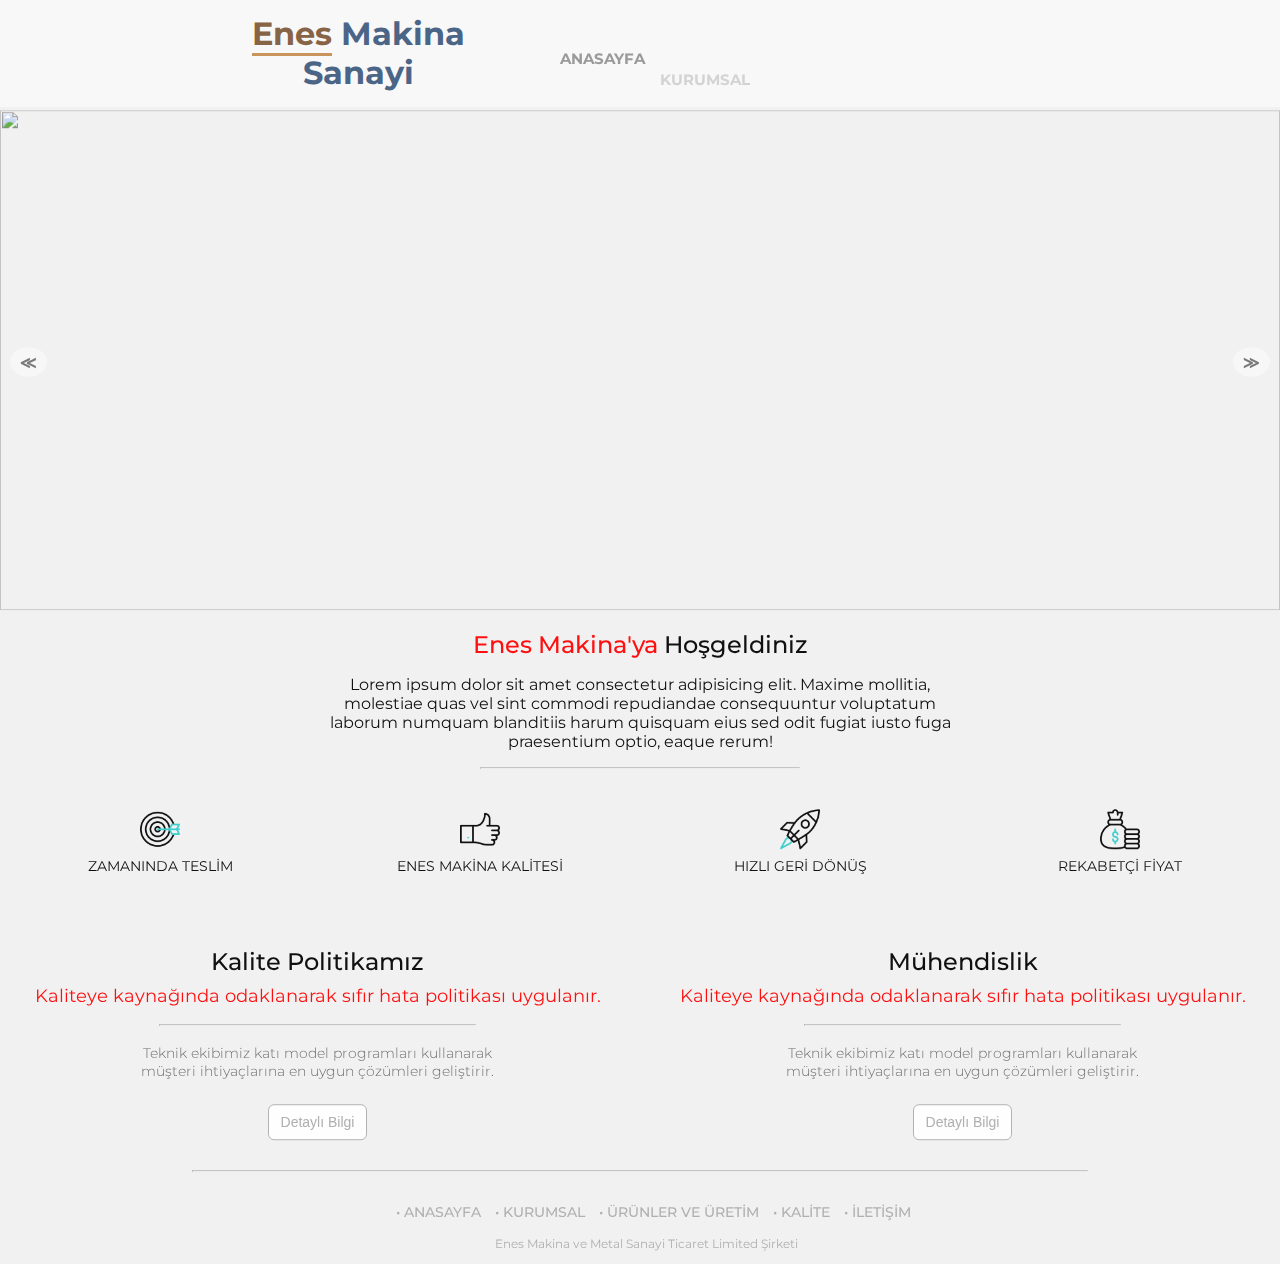
==== index.html @ 037f9378 "commit message" ====
<!DOCTYPE html>
<html lang="en">

<head>
    <link href="https://fonts.googleapis.com/css?family=Lora|Ubuntu:300,400,700&display=swap" rel="stylesheet">
    <link href="https://fonts.googleapis.com/css2?family=Inter:wght@400;500;700&display=swap" rel="stylesheet">
    <link href="https://fonts.googleapis.com/css2?family=Lato:wght@300;400;700&display=swap" rel="stylesheet">
    <link
        href="https://fonts.googleapis.com/css2?family=Montserrat:ital,wght@0,300;0,400;0,500;0,600;1,200&display=swap"
        rel="stylesheet">
    <meta charset="UTF-8">
    <meta http-equiv="X-UA-Compatible" content="IE=edge">
    <meta name="viewport" content="width=device-width, initial-scale=1.0">
    <link rel="stylesheet" href="./main.css">
    <title>Enes Makina</title>
</head>

<body>
    <header>
        <nav>
            <div class="container">
                <h1 class="nav-title"><span class="nav-title-span">Enes</span> Makina Sanayi</h1>
                <ul>
                    <a href="./index.html">
                        <li>ANASAYFA</li>
                    </a>
                    <a href="./about.html">
                        <li>KURUMSAL</li>
                    </a>
                    <a href="./products.html">
                        <li>ÜRÜNLER VE ÜRETİM</li>
                    </a>
                    <a href="./quality.html">
                        <li>KALİTE</li>
                    </a>
                    <a href="./contact.html">
                        <li>İLETİŞİM</li>
                    </a>
                </ul>
            </div>
        </nav>
    </header>
    <div class="animation">
        <div class="carousel">

        <div class="carousel-item carousel-item-visible">
            <img src="./enesmakina images/new-Untitled-1.png" alt="" />
        </div>

        <div class="carousel-item">
            <img src="./enesmakina images/new-Untitled-2.png" alt="" />
        </div>

        <div class="carousel-item">
            <img src="./enesmakina images/new-Untitled-3.png" alt="" />
        </div>

        <div class="carousel-item">
            <img src="./enesmakina images/new-Untitled-5.png" alt="" />
        </div>

        <div class="carousel-item">
            <img src="enesmakina images/new-Untitled-6.png" alt="" />
        </div>

        <div class="carousel-item">
            <img src="enesmakina images/new-Untitled-7.png" alt="" />
        </div>

        <div class="carousel-item">
            <img src="enesmakina images/new-Untitled.png" alt="" />
        </div>


        <div class="carousel-actions">
            <button class="carousel-item-prev" aria-label="Önceki sayfa"> &#8810; </button>
            <button class="carousel-item-next" aria-label="Sonraki sayfa"> &#8811; </button>
        </div>
        
        </div>
    

    <main class="main-menu">
        <h1><span class="main-title-span">Enes Makina'ya</span> Hoşgeldiniz</h1>
        <p>Lorem ipsum dolor sit amet consectetur adipisicing elit. Maxime mollitia,
            molestiae quas vel sint commodi repudiandae consequuntur voluptatum laborum
            numquam blanditiis harum quisquam eius sed odit fugiat iusto fuga praesentium
            optio, eaque rerum!</p>
        <hr>
        <div class="icons">
            <img src="./icons/target.png" alt="" />
            <img src="./icons/like.png" alt="" />
            <img src="./icons/rocket.png" alt="" />
            <img src="./icons/money-bag.png" alt="" />
        </div>
        <div class="icon-para">
            <p>ZAMANINDA TESLİM</p>
            <p>ENES MAKİNA KALİTESİ</p>
            <p>HIZLI GERİ DÖNÜŞ</p>
            <p>REKABETÇİ FİYAT</p>
        </div>
    </main>
    <div class="content">
        <div class="first-content">
            <h1>Kalite Politikamız</h1>
            <h2>Kaliteye kaynağında odaklanarak sıfır hata politikası uygulanır.</h2>
            <hr>
            <p>Teknik ekibimiz katı model programları kullanarak müşteri ihtiyaçlarına en uygun çözümleri geliştirir.
            </p>
            <button class="button"><a class="detail-tag" href="./about.html">Detaylı Bilgi</a></button>
        </div>
        <div class="second-content">
            <h1>Mühendislik</h1>
            <h2>Kaliteye kaynağında odaklanarak sıfır hata politikası uygulanır.</h2>
            <hr>
            <p>Teknik ekibimiz katı model programları kullanarak müşteri ihtiyaçlarına en uygun çözümleri geliştirir.
            </p>
            <button class="button"><a class="detail-tag" href="./about.html">Detaylı Bilgi</a></button>
        </div>
    </div>
    <footer>
        <hr>
        <ul>
            <a href="./index.html">
                <li>• ANASAYFA</li>
            </a>
            <a href="./about.html">
                <li>• KURUMSAL</li>
            </a>
            <a href="./products.html">
                <li>• ÜRÜNLER VE ÜRETİM</li>
            </a>
            <a href="./quality.html">
                <li>• KALİTE</li>
            </a>
            <a href="./contact.html">
                <li>• İLETİŞİM</li>
            </a>
        </ul>
        <p>Enes Makina ve Metal Sanayi Ticaret Limited Şirketi</p>
    </footer>
    <script src="https://cdnjs.cloudflare.com/ajax/libs/gsap/3.2.4/gsap.min.js"></script>
    <script src="./index.js"></script>
    </div>
</body>

</html>
---- main.css ----
*{
    box-sizing: border-box;
}

body{
    margin: 0;
    background-color: #f1f1f1;
    font-family: 'Montserrat', sans-serif;
    overflow-x: hidden;
    
}

/* index.html starts from here */

img{
    max-width: 100%;
}

nav{
    text-align: center;
    padding: 0.5em;
    background: #f8f8f8;
}

.nav-title{
    margin: 0;
    color: #4B6587;
}

.container{
    max-width: 900px;
    width: 90%;
    margin: 0 auto;
    align-items: center;
    padding: 0.4em;
    display: flex;
    justify-content: center;
    
}
ul{
    display: flex;
    font-size: 15px;
}

ul li{
    list-style: none;
    font-weight: 700;
    padding-right: 1em;
}

ul a {
    text-decoration: none;
    color: #707070;
}

ul a:hover{
    color: red;
}

.nav-title-span{
    color: #876445;
    border-bottom: 3px solid #CA955C;
}

.carousel {
    position: relative;
    max-width: 100%;
    margin: 0 auto;
}

.carousel .carousel-item {
    display: none;
}

.carousel .carousel-item-visible {
    display: block;
    animation: fadeVisibility 1s;
}

.carousel .carousel-item img {
    width: 100%;
    height: 500px;
    object-fit: fill;
}

.carousel .carousel-actions {
    display: flex;
    width: 100%;
    justify-content: space-between;
    position: absolute;
    top: 50%;
    transform: translateY(-50%);
}

.carousel-actions button {
    border-radius: 50%;
    font-size: 16px;
    padding: 0.3em 0.6em;
    border: none;
    margin: 0.65em;
    background-color: #f8f8f8;
    color: #707070;
    cursor: pointer;
    font-weight: 800;
}

.carousel-actions button:hover {
    background-color: #1792D2;
    color: #f8f8f8;
}

.carousel-item-hidden {
    display: none;
}


@keyframes fadeVisibility {
    0% {
        opacity: 0;
    }

    100% {
        opacity: 1;
    }
}

.main-menu{
    display: flex;
    flex-direction: column;
    justify-content: center;
    text-align: center;
    align-content: center;
    
}

.main-menu h1{
    font-weight: 500;
    font-size: 24px;
}

.main-menu p{
    display: inline-block;
    width: 50%;
    margin: 0 auto;
    font-weight: 400;
    color:  #000;
}

.main-menu hr{
    height: 1px;
    color:  #000;
    width: 25%;
    margin-top: 1em;
    opacity: 0.7;
}

.main-title-span{
    color: red;
}

.icons img{
    max-width: 40px;
    height: 10%;
}

.icons{
    display: flex;
    justify-content: space-around;
    margin-top: 2em;
}

.icon-para{
    display: flex;
    margin-top: 0.5em;
}

.icon-para p{
    font-size: 14px;
    font-weight: 400;
}

.content{
    display: grid;
    grid-template-columns: repeat(2, 1fr);
    grid-template-rows: 1fr;
    grid-column-gap: 10px;
    place-items: center;
    margin-top: 3em;
    text-align: center;
}

.first-content, .second-content{
    display: flex;
    flex-direction: column;
    align-items: center;
    justify-content: center;
    align-content: center;
}

.first-content h1,.second-content h1{
    margin: 0;
    margin-top: 1em;
    font-size: 24px;
    font-weight: 500;
}
.first-content h2,.second-content h2{
    margin: 0.5em auto;
    font-size: 18px;
    color: red;
    font-weight: 400;
}

.first-content p, .second-content p{
    font-size: 14px;
    color: #676767;
    width: 60%;
    margin: 0.7em 0;
    font-weight: 300;
}


.button{
    border: solid 1px #d3d3d3;
    padding: 9px 12px;
    color: #acacac;
    font-size: 14px;
    background-color: #fff;
    border-radius: 6px;
    margin: 1em 0;
    cursor: pointer;
    border: solid 1px #aeaeae;
}

.button:hover{
    background-color: #1b9bd6;
    color: white;
}

.detail-tag{
    text-decoration: none;
    color: #acacac;
}

.content hr{
    height: 1px;
    color:  #000;
    width: 50%;
    margin-top: 0.5em;
    opacity: 0.7;
}

footer{
    display: flex;
    flex-direction: column;
    align-items: center; 
    text-align: center;
    justify-content: center;
}

footer hr{
    height: 1px;
    color:  #000;
    width: 70%;
    margin: 1em auto;
    opacity: 0.7;
}

footer ul a li{
    font-size: 14px;
    color: #acacac;
    font-weight: 500;
}


footer ul a li:hover{
    color:red;
}

footer p{
    font-size: 12px;
    color: #acacac;
    margin: 0;
    margin-bottom: 1em;
    padding-left: 1em;
}

/* contact.html starts from here */

.contact-image{
    height: 190px;
    width: 100%;
    object-fit:cover;
}

.contact-main{
    display: flex;
    justify-content: space-around;
    align-items: center;
    align-content: center;
    text-align: center;
    margin-top: 2em;
}

.contact-span{
    color: #ee3523;
}

.input{
    margin-bottom: auto;
    margin-top: 1.3em;
}

.input input{
    padding: 1em 2em;
    height: 57px;
    width: 450px;
    font-family: 'Montserrat', sans-serif;
    font-style: italic;
    font-weight: 500;
    border-radius: 6px;
    border: solid 1px #aeaeae;
}

.input button{
    padding: 12px 24px;
    margin: 0;
    border: solid 1px #aeaeae;
}
.mapouter{
    display: flex;
    flex-direction: column;
    align-content: center;
    align-items: center;
    text-align: center;
}

.mapouter h1{
    font-size: 24px;
    font-weight: 600;
}
.mapouter p{
    color: #b0b0b0;
    text-align: center;
    font-size: 14px;
    margin: 0;
    margin-bottom: 1em;
    width: 90%;
}
.mapouter-para-span{
    color:#333;
    font-weight: 700;
    opacity: 0.5;
}

/* quality.html starts from here */

.quality-main{
    text-align: center;
}

.quality-main img{
    height: 190px;
    width: 100%;
    object-fit:cover;
}

.quality-first-div{
    display: flex;
    flex-direction: column;
    text-align: center;
    align-items: center;
}
.quality-first-div h1{
    font-size: 18px;
    color: #333;
    font-weight: 600;
}
.quality-h2{
    font-size: 16px;
    color: #333;
    font-weight: 600;
}
.quality-h2 span{
    color:#ee3523;
}

.quality-p{
    font-size:14px;
    font-weight: 400;
    color: #000;
    width: 50%;
    margin: 0;
    margin-bottom: 0.5em;
    line-height: 22px;
}

.quality-first-div hr{
    height: 1px;
    color:  #000;
    width: 50%;
    margin: 1em auto;
    opacity: 0.7;
}

.quality-second-div{
    display: flex;
    flex-direction: column;
    align-items: center;
}
.quality-image-grid{
    display: grid;
    grid-template-columns: repeat(2, 1fr);
    grid-template-rows: repeat(1, 1fr);
    grid-column-gap: 10px;
    place-items: center;
    margin-top: 1em;
    
}
.quality-second-div img{
    width: 1110px;
    height: 250px;
    border-radius: 6px;
    margin: 1em 0
}

.quality-image-grid img{
    width: 550px;
    height: 350px;
    margin: 0;
}

.quality-image-grid p{
    font-size: 12px;
    color: #000;
    font-weight: 400;
}

/* about.html starts from here */

.about-main-img{
    height: 190px;
    width: 100%;
    object-fit:cover;
}

.about-main {
    display: flex;
    justify-content: center;
    margin-top: 2em;
    padding: 2em;
    align-content: center;
}

.second-about-div{
    width: 70%;
    text-align: center;
    margin-left: 5em;
}


.about-main-links{
    display: flex;
    flex-direction: column;
}

.about-main-links a {
    margin-top: 1.2em;
    text-decoration: none;
    color: #231f20;
    font-weight: 500;
    font-size: 14px;
    border-bottom: 1px solid grey;
}

.about-main-links a:hover {
    color: #ee3523;
}

.first-about-div h1{
    font-size: 24px;
    font-weight: 600;
    margin: 0;
    margin-top: 0.5em;
    color: #000;
}

.second-about-div h2{
    font-size: 18px;
    font-weight: 600;
    color: #000;
}

.second-about-div h3{
    font-size: 15px;
}

.second-about-div p{
    font-size: 14px;
    line-height: 24px;
}

.about-icons{
    display: flex;
    margin-top: 2em;
}

.about-icons img{
    max-width: 50px;
    height: 50px;
    margin: 0 auto; 
}

.about-icon-para{
    display: flex;
    font-weight: 300;
}

.about-icon-para p{
    margin: 0.8em auto;
    font-size: 13px;
    width: 100%;
}

.second-about-main{
    height: 55vh;
}

/* products.html starts from here*/

.gallery{
display: grid;
grid-template-columns: repeat(4, 1fr);
grid-template-rows: repeat(4, 1fr);
grid-row-gap: 50px;

}

.gallery-title{
    text-align: center;
    margin: 2em 0;
    font-weight: 500;
}

.gallery img{
    width: 270px;
    height: 370px;
    margin: 0 auto;
    border: 5px solid #333;
    border-radius: 7px;
    transition: all .3s ease;
    cursor: pointer;
}

.gallery img:hover{
    transform: scale(1.1);
}

.videos{
display: grid;
grid-template-columns: repeat(3, 1fr);
grid-template-rows: 1fr;
place-items: center;
}

.video-title{
    text-align: center;
    margin: 2em auto;
    font-weight: 500;
    width: 10%;
    
}

.main-img{
    height: 190px;
    width: 100%;
    object-fit:cover;
}




@media (max-width: 775px) {
    .container{
        flex-direction: column;
        width: 100%;
    }

    .nav-title{
        font-size: 20px;
        margin-left: 1.3em;
    }

    ul li{
        font-size: 11px;
    }

    .carousel .carousel-item img {
        height: 190px;
    }

    footer hr{
        width: 100%;
        margin: 0.5em auto;
    }

    footer ul a li{
        font-size: 11px;
    }

    footer p{
        font-size: 10px;
    }

    .main-menu h1{
        font-size: 20px;
    }

    .main-menu p{
        width: 80%;
        font-size: 14px;
    }

    .main-menu hr{
        width: 50%;
    }

    .icons img{
        max-width: 50px;
        padding: 0.4em;
    }

    .icon-para p{
        font-size: 12px;
        padding: 0.4em;
    }

    .first-content h1,.second-content h1{
       font-size: 20px;
    }
    .first-content h2,.second-content h2{
        font-size: 14px;
        padding: 0.5em;
    }
    .first-content hr, .second-content hr{
        width: 70%;
    }
    .first-content p, .second-content p{
        font-size: 12px;
        width: 70%;
    }

    .button{
        font-size: 12px;
        padding: 6px 10px;
    }

    .quality-main img{
        height: 140px;
    }

    .quality-first-div h1{
        font-size: 15px;
    }

    .quality-h2{
        font-size:13px;
    }

    .quality-p{
        font-size: 12px;
        width: 70%;
        line-height: 18px;
    }

    .quality-first-div hr{
        width: 70%;
    }

    .quality-image-grid{
        padding: 0.5em;
    }

    .about-main-img{
        height: 140px;
    }

    .about-main{
        flex-direction: column;
    }

    .first-about-div h1{
        font-size: 20px;
    }

    .about-main-links a{
        font-size: 13px;
    }

    .second-about-div{
        margin-left: 0;
        width: 100%;
        margin-top: 1em;
    }

    .second-about-div h2{
        font-size: 16px;
    }

    .second-about-div p{
        line-height: 19px;
        font-size: 13px;
    }

    .second-about-div h3{
        font-size: 14px;
    }

    .about-icons img{
        max-width: 30px;
        height: 30px;
    }

    .about-icon-para p{
        font-size: 10px;
        width: 50%
    }

    .contact-image{
        height: 140px;
    }
    .contact-main{
        flex-direction: column;
    }

    .input{
        margin-top: 0;
        margin-bottom: 2em;
    }

    .input input{
        padding: 0.5em 1em;
        height: 45px;
        width: 300px;
        font-size: 12px;
    }
    .input button{
        padding:10px 20px;
        font-size: 11px;
    }

    .mapouter h1{
        font-size:20px;
    }

    .mapouter p{
        font-size: 12px;
        width: 60%;
    }
    #gmap_canvas{
       padding: 3em;
       height: 300px;
       margin-top: 1em;
    }
}
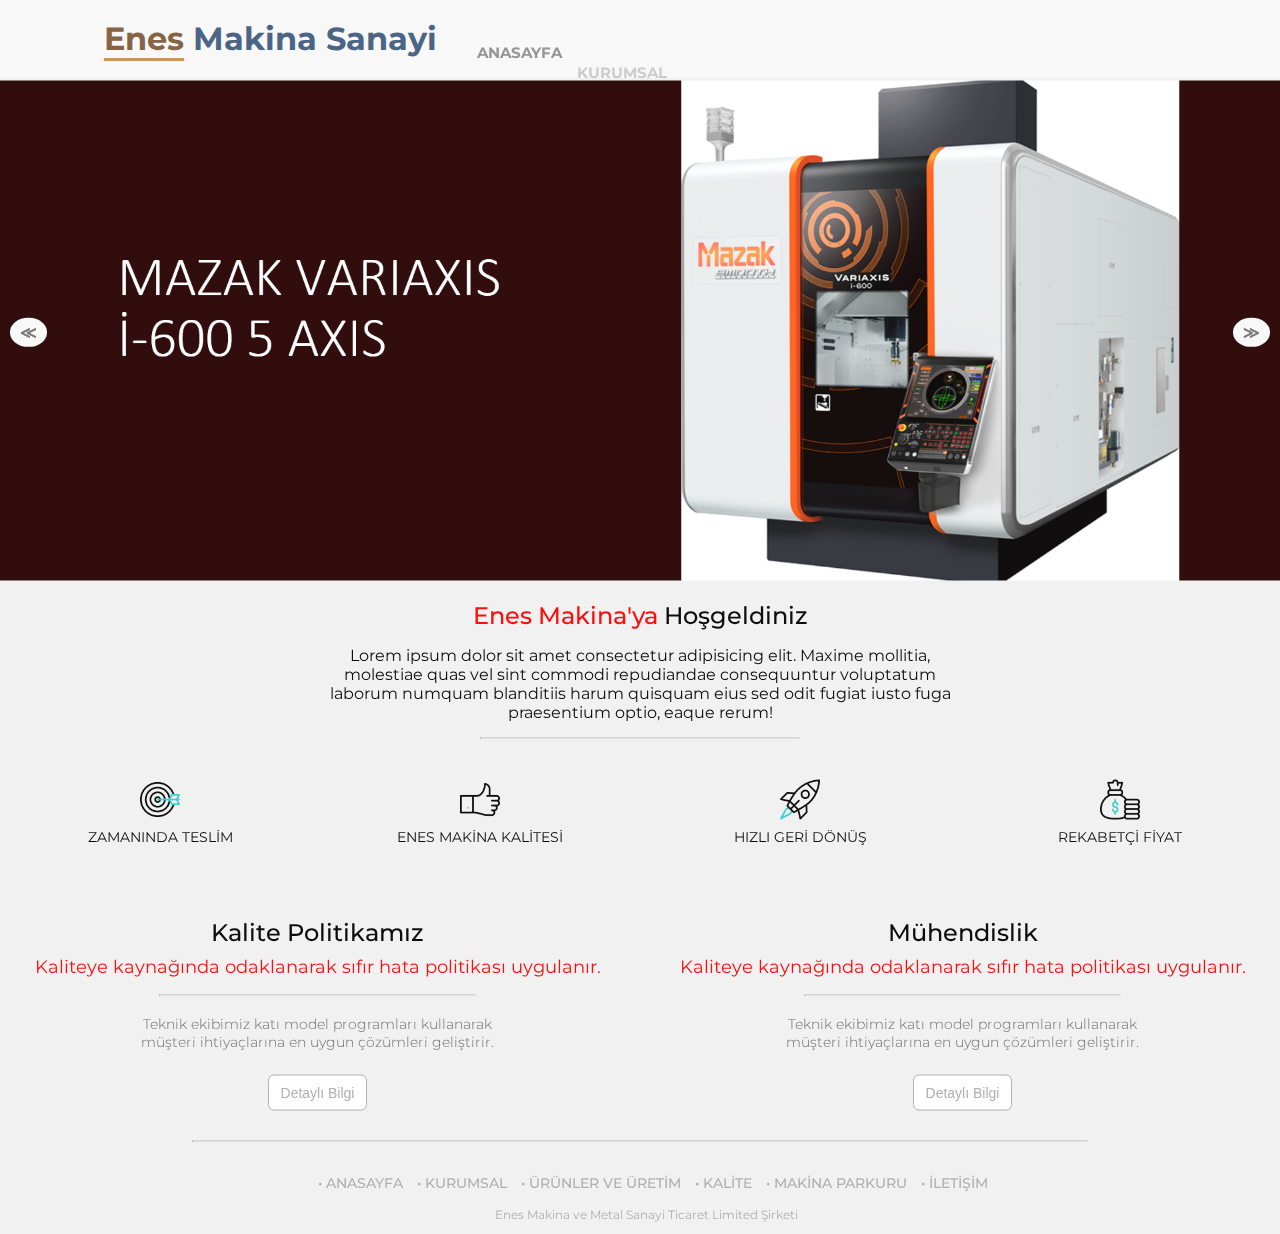
==== commit 3ebab55e: "commit message" ====
--- a/index.html
+++ b/index.html
@@ -32,6 +32,9 @@
                     </a>
                     <a href="./quality.html">
                         <li>KALİTE</li>
+                    </a>
+                    <a href="./parkur.html">
+                        <li>MAKİNA PARKURU</li>
                     </a>
                     <a href="./contact.html">
                         <li>İLETİŞİM</li>
@@ -133,6 +136,9 @@
             <a href="./quality.html">
                 <li>• KALİTE</li>
             </a>
+            <a href="./parkur.html">
+                <li>• MAKİNA PARKURU</li>
+            </a>
             <a href="./contact.html">
                 <li>• İLETİŞİM</li>
             </a>
--- a/main.css
+++ b/main.css
@@ -28,8 +28,7 @@
 }
 
 .container{
-    max-width: 900px;
-    width: 90%;
+    width: 100%;
     margin: 0 auto;
     align-items: center;
     padding: 0.4em;
@@ -80,7 +79,7 @@
 .carousel .carousel-item img {
     width: 100%;
     height: 500px;
-    object-fit: fill;
+    object-fit: cover;
 }
 
 .carousel .carousel-actions {
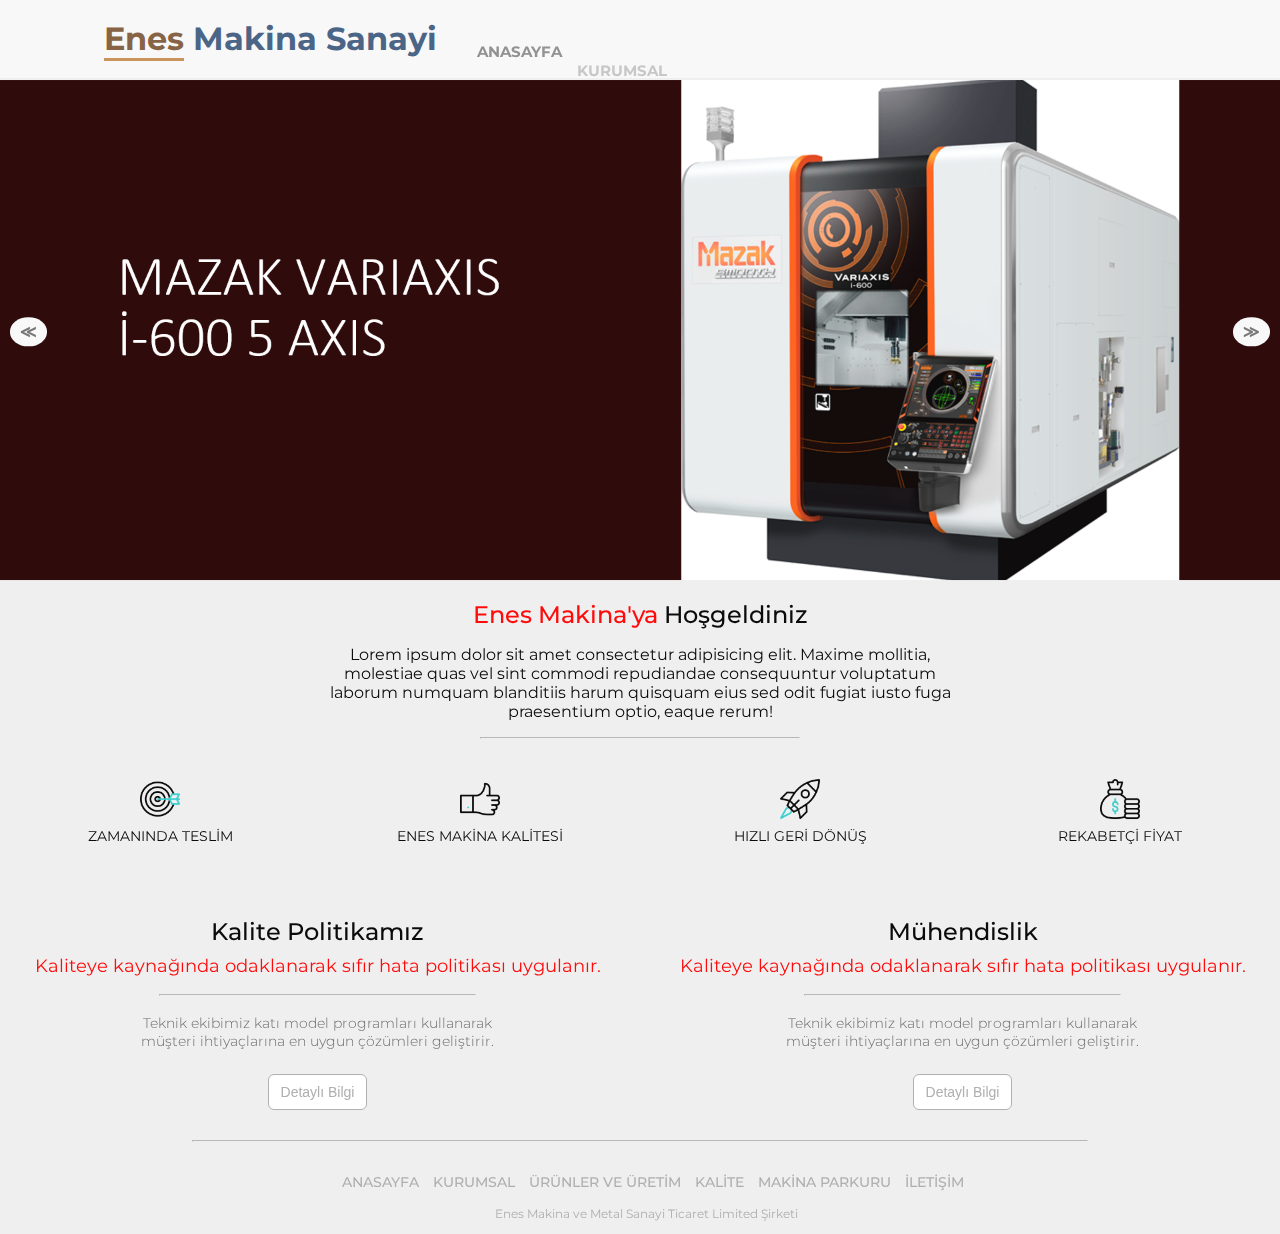
==== commit c24bdd05: "commit message" ====
--- a/index.html
+++ b/index.html
@@ -125,22 +125,22 @@
         <hr>
         <ul>
             <a href="./index.html">
-                <li>• ANASAYFA</li>
+                <li>ANASAYFA</li>
             </a>
             <a href="./about.html">
-                <li>• KURUMSAL</li>
+                <li>KURUMSAL</li>
             </a>
             <a href="./products.html">
-                <li>• ÜRÜNLER VE ÜRETİM</li>
+                <li>ÜRÜNLER VE ÜRETİM</li>
             </a>
             <a href="./quality.html">
-                <li>• KALİTE</li>
+                <li>KALİTE</li>
             </a>
             <a href="./parkur.html">
-                <li>• MAKİNA PARKURU</li>
+                <li>MAKİNA PARKURU</li>
             </a>
             <a href="./contact.html">
-                <li>• İLETİŞİM</li>
+                <li>İLETİŞİM</li>
             </a>
         </ul>
         <p>Enes Makina ve Metal Sanayi Ticaret Limited Şirketi</p>
--- a/main.css
+++ b/main.css
@@ -7,7 +7,7 @@
     background-color: #f1f1f1;
     font-family: 'Montserrat', sans-serif;
     overflow-x: hidden;
-    
+    background-color: #EFEFEF;
 }
 
 /* index.html starts from here */
@@ -576,6 +576,19 @@
 }
 
 
+/* parkur.html starts from here */
+
+.parkur-main-first-div{
+display: grid;
+grid-template-columns: repeat(2, 1fr);
+grid-template-rows: repeat(4, 1fr);
+}
+
+.parkur-main-first-div img{
+    padding: 0.5em;
+    border-radius: 12px;
+}
+
 
 
 @media (max-width: 775px) {
@@ -760,9 +773,45 @@
        height: 300px;
        margin-top: 1em;
     }
-}
-
-
-
-
-
+
+    footer ul{
+       display: grid;
+       grid-template-columns: repeat(3, 1fr);
+       grid-template-rows: repeat(2, 1fr);
+       grid-row-gap: 10px;
+    }
+
+    ul li {
+        padding: 0;
+    }
+
+    footer ul a li{
+       margin: 0;
+       margin-right: 3em; 
+    }
+
+    .container{
+        padding: 0;
+        padding-top:0.5em;
+    }
+
+    .container ul{
+    display: grid;
+    grid-template-columns: repeat(3, 1fr);
+    grid-template-rows: repeat(2, 1fr);
+    grid-row-gap: 10px;
+    }
+
+    .container ul a li{
+        margin: 0;
+        margin-right: 3em;
+    }
+
+
+    
+}
+
+
+
+
+
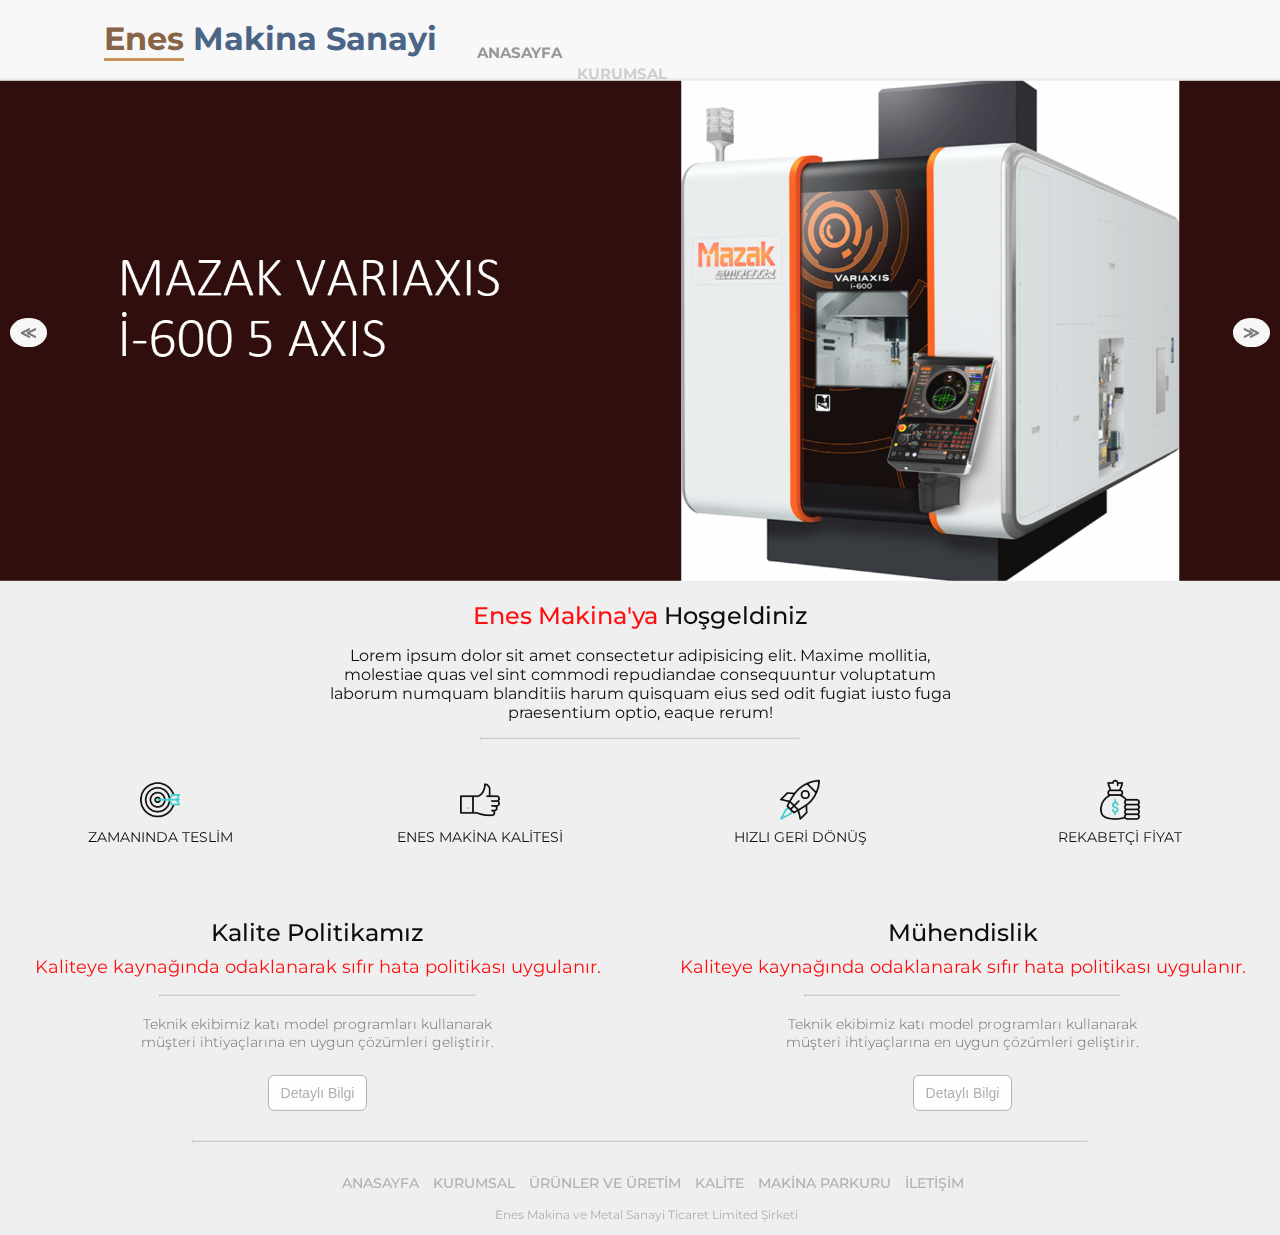
==== commit 6b2c3363: "commit message" ====
--- a/index.html
+++ b/index.html
@@ -8,6 +8,19 @@
     <link
         href="https://fonts.googleapis.com/css2?family=Montserrat:ital,wght@0,300;0,400;0,500;0,600;1,200&display=swap"
         rel="stylesheet">
+        
+    <script type="text/javascript">
+    var Tawk_API=Tawk_API||{}, Tawk_LoadStart=new Date();
+    (function(){
+    var s1=document.createElement("script"),s0=document.getElementsByTagName("script")[0];
+    s1.async=true;
+    s1.src='https://embed.tawk.to/635667c0b0d6371309cb33c3/1gg4oaicj';
+    s1.charset='UTF-8';
+    s1.setAttribute('crossorigin','*');
+    s0.parentNode.insertBefore(s1,s0);
+    })();
+    </script>
+    
     <meta charset="UTF-8">
     <meta http-equiv="X-UA-Compatible" content="IE=edge">
     <meta name="viewport" content="width=device-width, initial-scale=1.0">
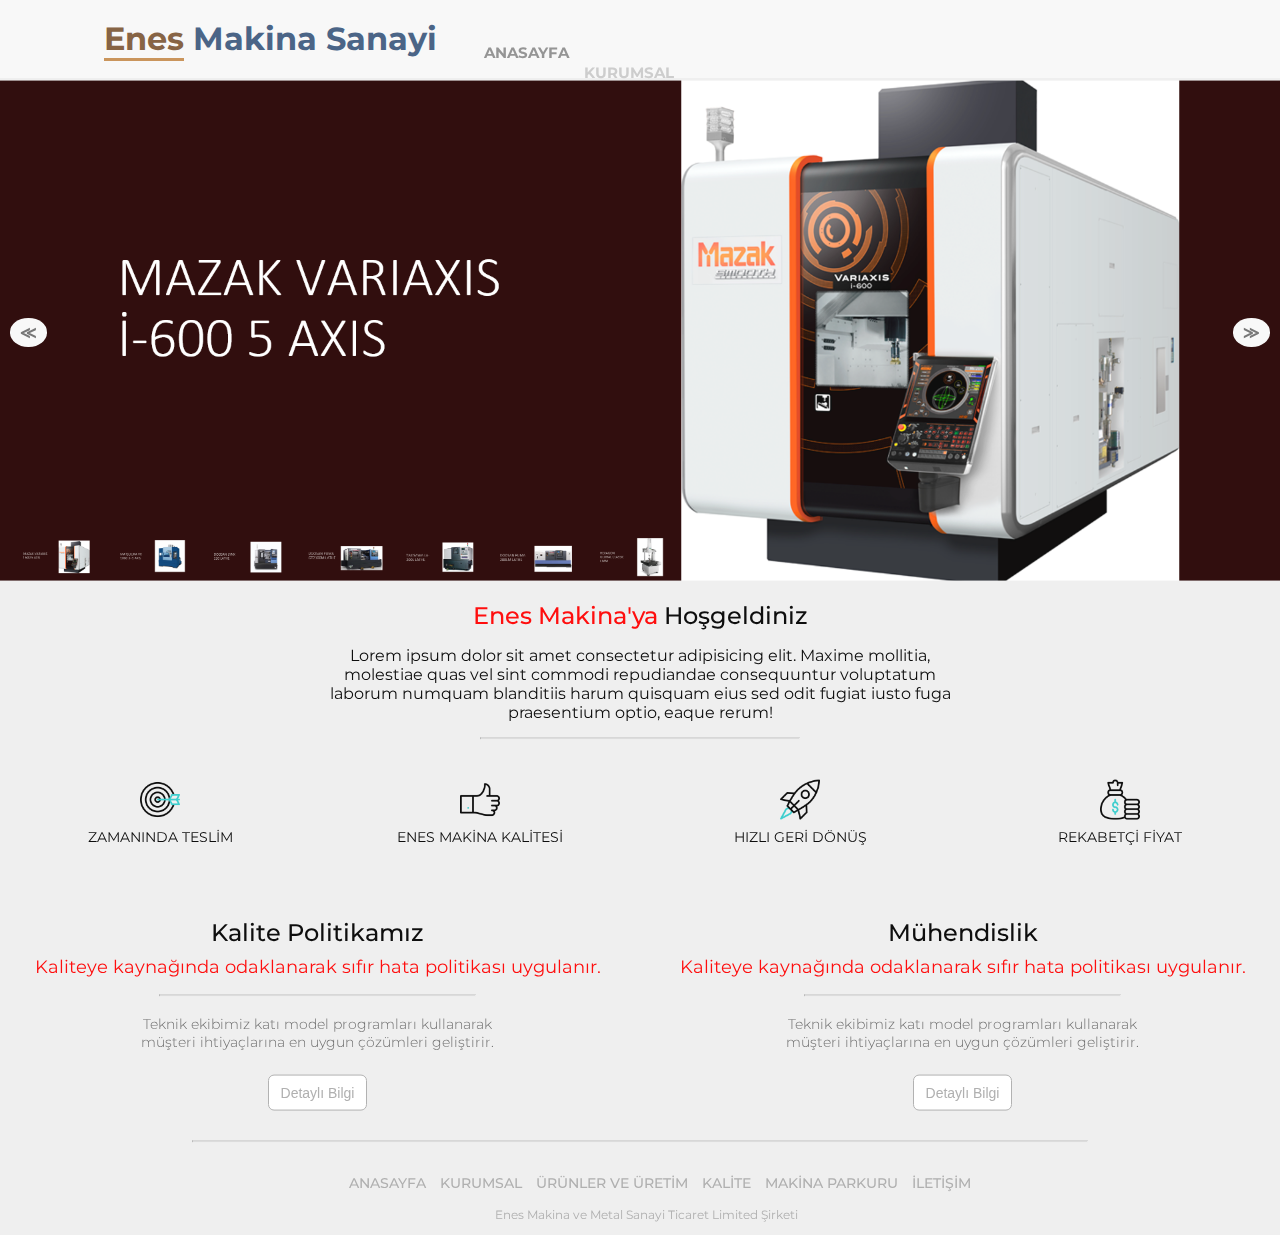
==== commit 698ff77c: "commit message" ====
--- a/index.html
+++ b/index.html
@@ -5,31 +5,26 @@
     <link href="https://fonts.googleapis.com/css?family=Lora|Ubuntu:300,400,700&display=swap" rel="stylesheet">
     <link href="https://fonts.googleapis.com/css2?family=Inter:wght@400;500;700&display=swap" rel="stylesheet">
     <link href="https://fonts.googleapis.com/css2?family=Lato:wght@300;400;700&display=swap" rel="stylesheet">
-    <link
-        href="https://fonts.googleapis.com/css2?family=Montserrat:ital,wght@0,300;0,400;0,500;0,600;1,200&display=swap"
-        rel="stylesheet">
-        
-    <script type="text/javascript">
-    var Tawk_API=Tawk_API||{}, Tawk_LoadStart=new Date();
-    (function(){
-    var s1=document.createElement("script"),s0=document.getElementsByTagName("script")[0];
-    s1.async=true;
-    s1.src='https://embed.tawk.to/635667c0b0d6371309cb33c3/1gg4oaicj';
-    s1.charset='UTF-8';
-    s1.setAttribute('crossorigin','*');
-    s0.parentNode.insertBefore(s1,s0);
-    })();
-    </script>
-    
+    <link href="https://fonts.googleapis.com/css2?family=Montserrat:ital,wght@0,300;0,400;0,500;0,600;1,200&display=swap" rel="stylesheet">
     <meta charset="UTF-8">
     <meta http-equiv="X-UA-Compatible" content="IE=edge">
     <meta name="viewport" content="width=device-width, initial-scale=1.0">
     <link rel="stylesheet" href="./main.css">
+    <script type="text/javascript">
+        var Tawk_API=Tawk_API||{}, Tawk_LoadStart=new Date();
+        (function(){
+        var s1=document.createElement("script"),s0=document.getElementsByTagName("script")[0];
+        s1.async=true;
+        s1.src='https://embed.tawk.to/635667c0b0d6371309cb33c3/1gg4oaicj';
+        s1.charset='UTF-8';
+        s1.setAttribute('crossorigin','*');
+        s0.parentNode.insertBefore(s1,s0);
+        })();
+        </script>
     <title>Enes Makina</title>
 </head>
 
 <body>
-    <header>
         <nav>
             <div class="container">
                 <h1 class="nav-title"><span class="nav-title-span">Enes</span> Makina Sanayi</h1>
@@ -55,7 +50,6 @@
                 </ul>
             </div>
         </nav>
-    </header>
     <div class="animation">
         <div class="carousel">
 
@@ -92,6 +86,16 @@
             <button class="carousel-item-prev" aria-label="Önceki sayfa"> &#8810; </button>
             <button class="carousel-item-next" aria-label="Sonraki sayfa"> &#8811; </button>
         </div>
+
+        <div class="thumbnail-images">
+            <img class="thumbnailImage" src="./enesmakina images/new-Untitled-1.png" alt="" />
+            <img class="thumbnailImage" src="./enesmakina images/new-Untitled-2.png" alt="" />
+            <img class="thumbnailImage" src="./enesmakina images/new-Untitled-3.png" alt="" />
+            <img class="thumbnailImage" src="./enesmakina images/new-Untitled-5.png" alt="" />
+            <img class="thumbnailImage" src="enesmakina images/new-Untitled-6.png" alt="" />
+            <img class="thumbnailImage" src="enesmakina images/new-Untitled-7.png" alt="" />
+            <img class="thumbnailImage" src="enesmakina images/new-Untitled.png" alt="" />
+          </div>
         
         </div>
     
--- a/main.css
+++ b/main.css
@@ -4,6 +4,7 @@
 
 body{
     margin: 0;
+    padding: 0;
     background-color: #f1f1f1;
     font-family: 'Montserrat', sans-serif;
     overflow-x: hidden;
@@ -34,8 +35,9 @@
     padding: 0.4em;
     display: flex;
     justify-content: center;
-    
-}
+}
+
+
 ul{
     display: flex;
     font-size: 15px;
@@ -44,7 +46,8 @@
 ul li{
     list-style: none;
     font-weight: 700;
-    padding-right: 1em;
+    padding-left: 0.5em;
+    padding-right: 0.5em;
 }
 
 ul a {
@@ -123,6 +126,26 @@
     }
 }
 
+.thumbnail-images{
+    display: flex;
+    justify-content: space-evenly;
+    position: absolute;
+    z-index: 1;
+    bottom: 5px;
+}
+
+.thumbnail-images img{
+    width: 80px;
+    border-radius:none;
+    margin-left: 1em;
+}
+
+.thumbnail-images-active{
+    border: 3px solid #ee3523;
+    opacity: 0.5;
+}
+
+
 .main-menu{
     display: flex;
     flex-direction: column;
@@ -597,6 +620,10 @@
         width: 100%;
     }
 
+    .thumbnail-images{
+        display: none;
+    }
+
     .nav-title{
         font-size: 20px;
         margin-left: 1.3em;
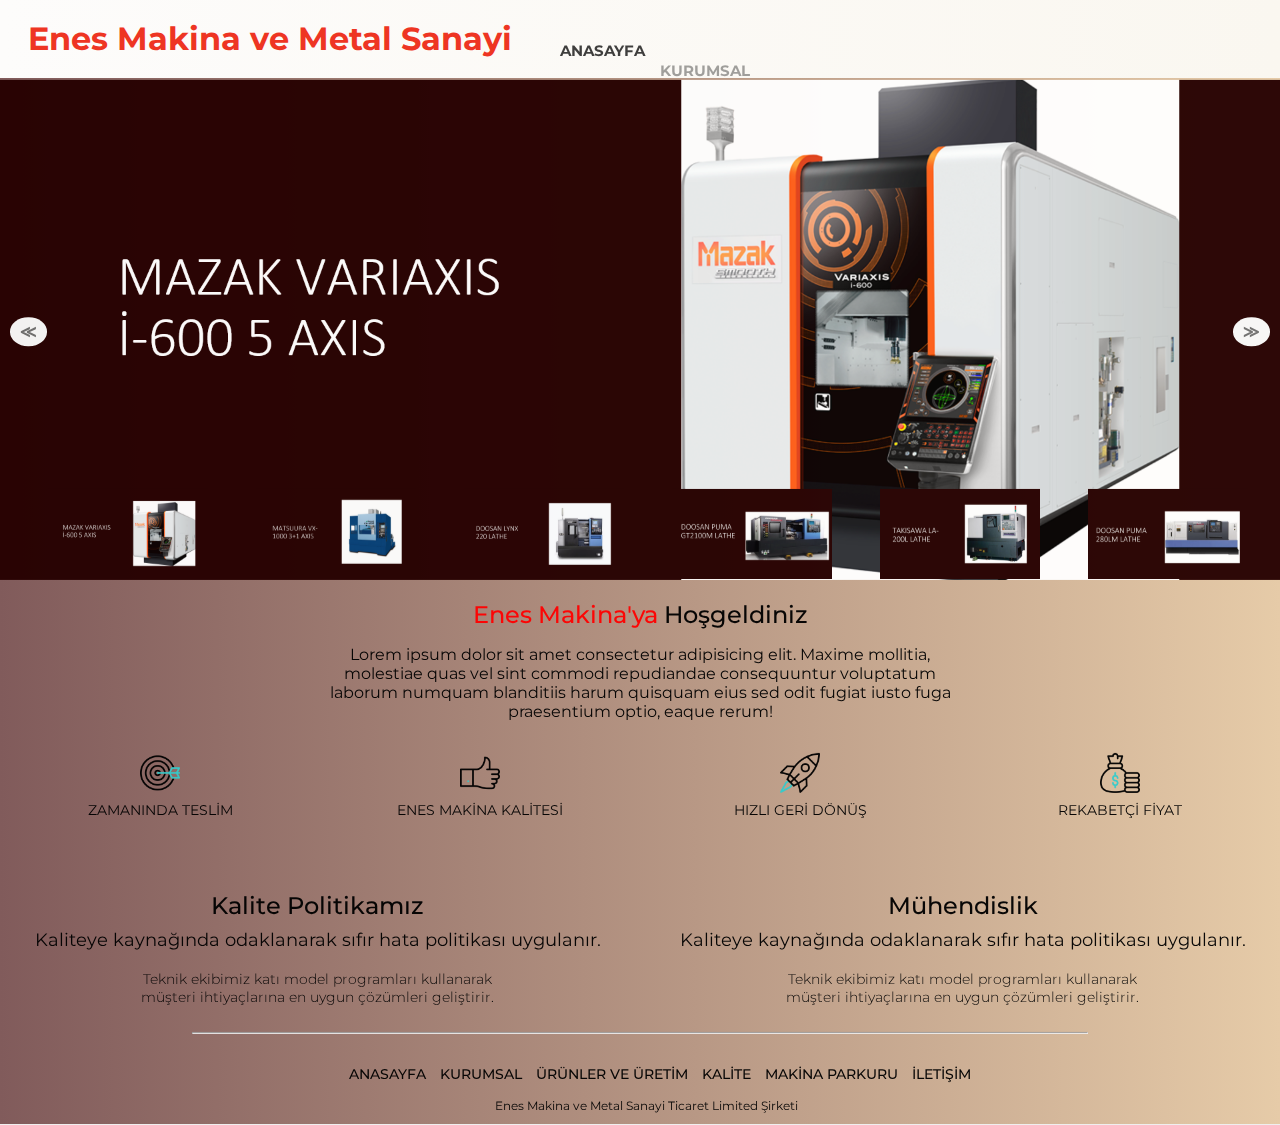
==== commit 9f6069e9: "commit message" ====
--- a/index.html
+++ b/index.html
@@ -22,12 +22,12 @@
         })();
         </script>
     <title>Enes Makina</title>
-</head>
+</head>  
 
 <body>
         <nav>
             <div class="container">
-                <h1 class="nav-title"><span class="nav-title-span">Enes</span> Makina Sanayi</h1>
+                <h1 class="nav-title"><span class="nav-title-span">Enes</span> Makina ve Metal Sanayi</h1>
                 <ul>
                     <a href="./index.html">
                         <li>ANASAYFA</li>
@@ -106,7 +106,6 @@
             molestiae quas vel sint commodi repudiandae consequuntur voluptatum laborum
             numquam blanditiis harum quisquam eius sed odit fugiat iusto fuga praesentium
             optio, eaque rerum!</p>
-        <hr>
         <div class="icons">
             <img src="./icons/target.png" alt="" />
             <img src="./icons/like.png" alt="" />
@@ -124,18 +123,14 @@
         <div class="first-content">
             <h1>Kalite Politikamız</h1>
             <h2>Kaliteye kaynağında odaklanarak sıfır hata politikası uygulanır.</h2>
-            <hr>
             <p>Teknik ekibimiz katı model programları kullanarak müşteri ihtiyaçlarına en uygun çözümleri geliştirir.
             </p>
-            <button class="button"><a class="detail-tag" href="./about.html">Detaylı Bilgi</a></button>
         </div>
         <div class="second-content">
             <h1>Mühendislik</h1>
             <h2>Kaliteye kaynağında odaklanarak sıfır hata politikası uygulanır.</h2>
-            <hr>
             <p>Teknik ekibimiz katı model programları kullanarak müşteri ihtiyaçlarına en uygun çözümleri geliştirir.
             </p>
-            <button class="button"><a class="detail-tag" href="./about.html">Detaylı Bilgi</a></button>
         </div>
     </div>
     <footer>
--- a/main.css
+++ b/main.css
@@ -9,6 +9,7 @@
     font-family: 'Montserrat', sans-serif;
     overflow-x: hidden;
     background-color: #EFEFEF;
+    background-image: linear-gradient(to right, #815B5B, #E6CBA8);
 }
 
 /* index.html starts from here */
@@ -20,12 +21,12 @@
 nav{
     text-align: center;
     padding: 0.5em;
-    background: #f8f8f8;
+    background-image: linear-gradient(to right, #FDFCFB, #FAF7F0);
 }
 
 .nav-title{
     margin: 0;
-    color: #4B6587;
+    color: #ee3523;
 }
 
 .container{
@@ -52,16 +53,16 @@
 
 ul a {
     text-decoration: none;
-    color: #707070;
+    color: #000;
+    font-weight: 700;
 }
 
 ul a:hover{
-    color: red;
+    opacity: 0.5;
 }
 
 .nav-title-span{
-    color: #876445;
-    border-bottom: 3px solid #CA955C;
+    color: #ee3523;;
 }
 
 .carousel {
@@ -135,9 +136,9 @@
 }
 
 .thumbnail-images img{
-    width: 80px;
+    width: 160px;
     border-radius:none;
-    margin-left: 1em;
+    margin-left: 3em;
 }
 
 .thumbnail-images-active{
@@ -225,16 +226,17 @@
     font-size: 24px;
     font-weight: 500;
 }
+
 .first-content h2,.second-content h2{
     margin: 0.5em auto;
     font-size: 18px;
-    color: red;
+    color: #000;
     font-weight: 400;
 }
 
 .first-content p, .second-content p{
     font-size: 14px;
-    color: #676767;
+    color: #000;
     width: 60%;
     margin: 0.7em 0;
     font-weight: 300;
@@ -284,12 +286,12 @@
     color:  #000;
     width: 70%;
     margin: 1em auto;
-    opacity: 0.7;
+    
 }
 
 footer ul a li{
     font-size: 14px;
-    color: #acacac;
+    color: #000;
     font-weight: 500;
 }
 
@@ -300,7 +302,7 @@
 
 footer p{
     font-size: 12px;
-    color: #acacac;
+    color: #000;
     margin: 0;
     margin-bottom: 1em;
     padding-left: 1em;
@@ -324,7 +326,7 @@
 }
 
 .contact-span{
-    color: #ee3523;
+    color: #000;
 }
 
 .input{
@@ -361,7 +363,7 @@
     font-weight: 600;
 }
 .mapouter p{
-    color: #b0b0b0;
+    color: #000;
     text-align: center;
     font-size: 14px;
     margin: 0;
@@ -369,9 +371,8 @@
     width: 90%;
 }
 .mapouter-para-span{
-    color:#333;
-    font-weight: 700;
-    opacity: 0.5;
+    color:#000;
+    font-weight: 300;
 }
 
 /* quality.html starts from here */
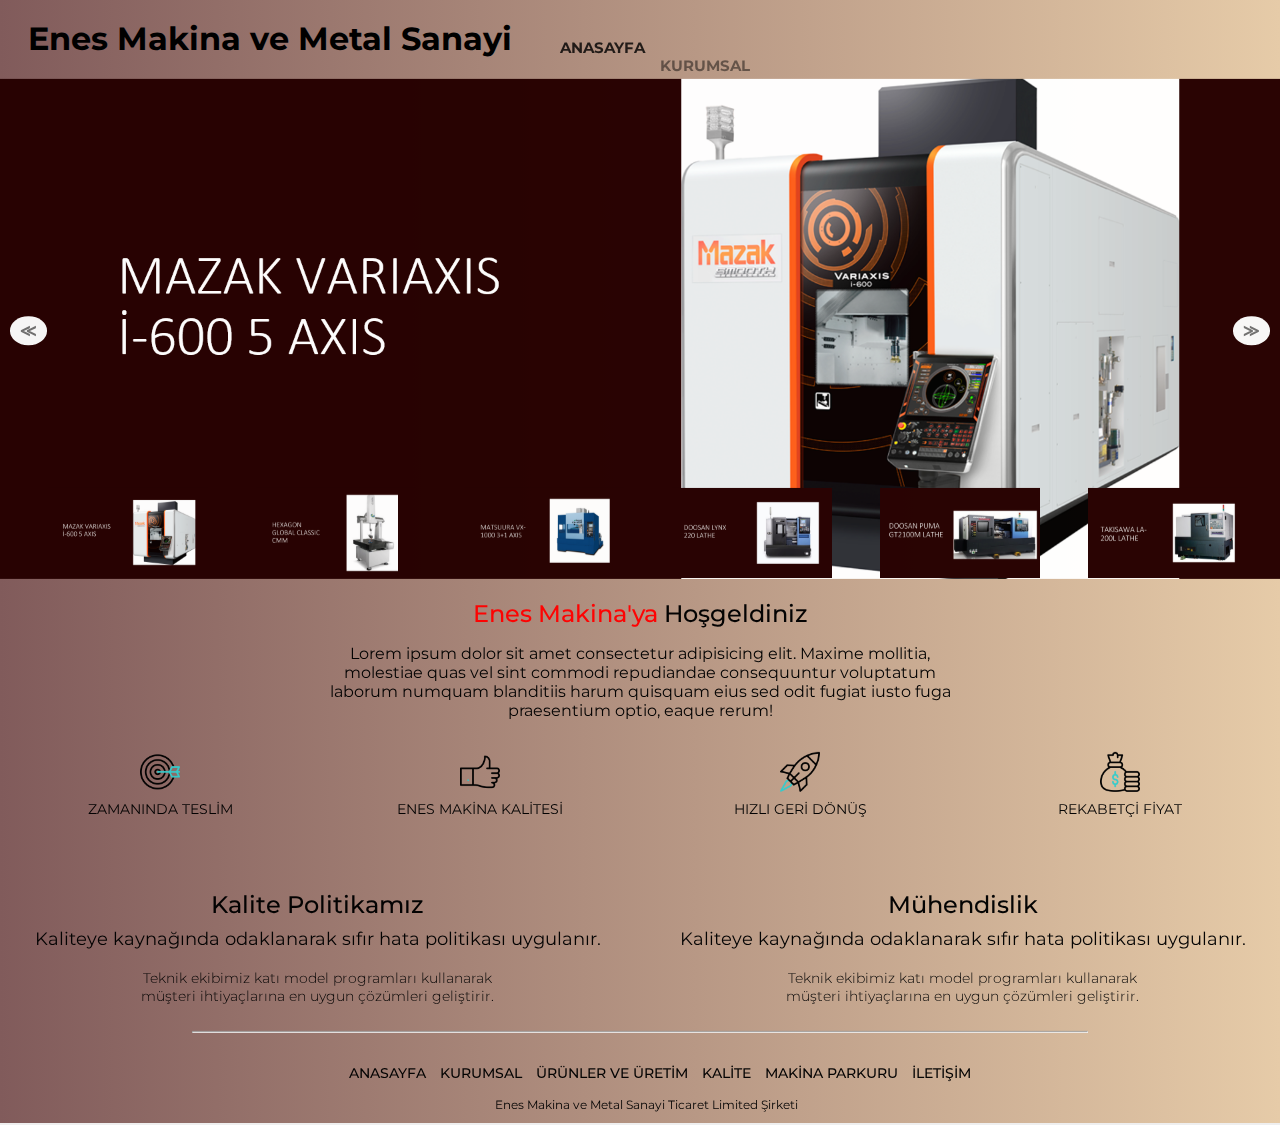
==== commit e8807379: "commit message" ====
--- a/index.html
+++ b/index.html
@@ -58,6 +58,10 @@
         </div>
 
         <div class="carousel-item">
+            <img src="enesmakina images/new-Untitled.png" alt="" />
+        </div>
+
+        <div class="carousel-item">
             <img src="./enesmakina images/new-Untitled-2.png" alt="" />
         </div>
 
@@ -77,10 +81,6 @@
             <img src="enesmakina images/new-Untitled-7.png" alt="" />
         </div>
 
-        <div class="carousel-item">
-            <img src="enesmakina images/new-Untitled.png" alt="" />
-        </div>
-
 
         <div class="carousel-actions">
             <button class="carousel-item-prev" aria-label="Önceki sayfa"> &#8810; </button>
@@ -89,12 +89,12 @@
 
         <div class="thumbnail-images">
             <img class="thumbnailImage" src="./enesmakina images/new-Untitled-1.png" alt="" />
+            <img class="thumbnailImage" src="enesmakina images/new-Untitled.png" alt="" />
             <img class="thumbnailImage" src="./enesmakina images/new-Untitled-2.png" alt="" />
             <img class="thumbnailImage" src="./enesmakina images/new-Untitled-3.png" alt="" />
             <img class="thumbnailImage" src="./enesmakina images/new-Untitled-5.png" alt="" />
             <img class="thumbnailImage" src="enesmakina images/new-Untitled-6.png" alt="" />
             <img class="thumbnailImage" src="enesmakina images/new-Untitled-7.png" alt="" />
-            <img class="thumbnailImage" src="enesmakina images/new-Untitled.png" alt="" />
           </div>
         
         </div>
--- a/main.css
+++ b/main.css
@@ -21,12 +21,12 @@
 nav{
     text-align: center;
     padding: 0.5em;
-    background-image: linear-gradient(to right, #FDFCFB, #FAF7F0);
+    background-image: linear-gradient(to right, #815B5B, #E6CBA8);
 }
 
 .nav-title{
     margin: 0;
-    color: #ee3523;
+    color: #000;
 }
 
 .container{
@@ -62,7 +62,7 @@
 }
 
 .nav-title-span{
-    color: #ee3523;;
+    color: #000;
 }
 
 .carousel {
@@ -387,6 +387,11 @@
     object-fit:cover;
 }
 
+.quality-video{
+    object-fit: cover;
+    height: 60vh;
+}
+
 .quality-first-div{
     display: flex;
     flex-direction: column;
@@ -566,12 +571,13 @@
 
 .gallery img{
     width: 270px;
-    height: 370px;
+    height: 350px;
     margin: 0 auto;
     border: 5px solid #333;
     border-radius: 7px;
     transition: all .3s ease;
     cursor: pointer;
+    
 }
 
 .gallery img:hover{
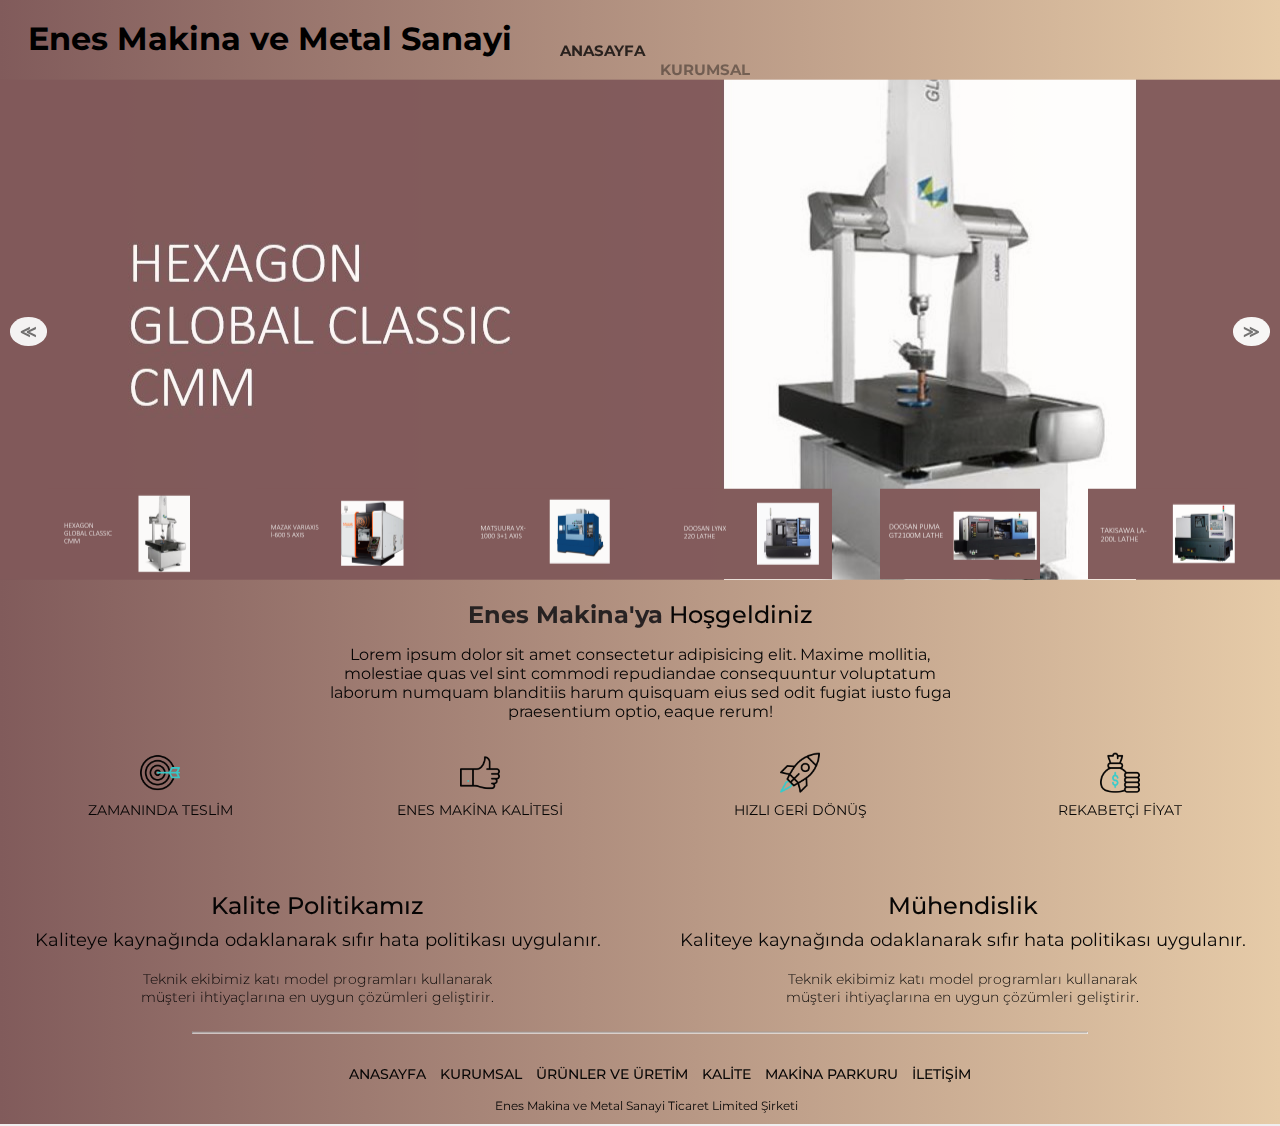
==== commit 324ad7f2: "commit message" ====
--- a/index.html
+++ b/index.html
@@ -54,31 +54,31 @@
         <div class="carousel">
 
         <div class="carousel-item carousel-item-visible">
-            <img src="./enesmakina images/new-Untitled-1.png" alt="" />
+            <img src="./images/Slide2.jpg" alt="#" />
         </div>
 
         <div class="carousel-item">
-            <img src="enesmakina images/new-Untitled.png" alt="" />
+            <img src="./images/Slide3.jpg" alt="#" />
         </div>
 
         <div class="carousel-item">
-            <img src="./enesmakina images/new-Untitled-2.png" alt="" />
+            <img src="./images/Slide4.jpg" alt="#" />
         </div>
 
         <div class="carousel-item">
-            <img src="./enesmakina images/new-Untitled-3.png" alt="" />
+            <img src="./images/Slide5.jpg" alt="#" />
         </div>
 
         <div class="carousel-item">
-            <img src="./enesmakina images/new-Untitled-5.png" alt="" />
+            <img src="./images/Slide6.jpg" alt="#" />
         </div>
 
         <div class="carousel-item">
-            <img src="enesmakina images/new-Untitled-6.png" alt="" />
+            <img src="./images/Slide7.jpg" alt="#" />
         </div>
 
         <div class="carousel-item">
-            <img src="enesmakina images/new-Untitled-7.png" alt="" />
+            <img src="./images/Slide8.jpg" alt="#" />
         </div>
 
 
@@ -88,13 +88,13 @@
         </div>
 
         <div class="thumbnail-images">
-            <img class="thumbnailImage" src="./enesmakina images/new-Untitled-1.png" alt="" />
-            <img class="thumbnailImage" src="enesmakina images/new-Untitled.png" alt="" />
-            <img class="thumbnailImage" src="./enesmakina images/new-Untitled-2.png" alt="" />
-            <img class="thumbnailImage" src="./enesmakina images/new-Untitled-3.png" alt="" />
-            <img class="thumbnailImage" src="./enesmakina images/new-Untitled-5.png" alt="" />
-            <img class="thumbnailImage" src="enesmakina images/new-Untitled-6.png" alt="" />
-            <img class="thumbnailImage" src="enesmakina images/new-Untitled-7.png" alt="" />
+            <img class="thumbnailImage" src="images/Slide2.jpg" alt="#" />
+            <img class="thumbnailImage" src="images/Slide3.jpg" alt="#" />
+            <img class="thumbnailImage" src="images/Slide4.jpg" alt="#" />
+            <img class="thumbnailImage" src="images/Slide5.jpg" alt="#" />
+            <img class="thumbnailImage" src="images/Slide6.jpg" alt="#" />
+            <img class="thumbnailImage" src="images/Slide7.jpg" alt="#" />
+            <img class="thumbnailImage" src="images/Slide8.jpg" alt="#" />
           </div>
         
         </div>
--- a/main.css
+++ b/main.css
@@ -142,7 +142,7 @@
 }
 
 .thumbnail-images-active{
-    border: 3px solid #ee3523;
+    border: 3px solid #E6CBA8;
     opacity: 0.5;
 }
 
@@ -178,7 +178,8 @@
 }
 
 .main-title-span{
-    color: red;
+    color: #231f20;
+    font-weight: 700;
 }
 
 .icons img{
@@ -297,7 +298,7 @@
 
 
 footer ul a li:hover{
-    color:red;
+    opacity: 0.5;
 }
 
 footer p{
@@ -495,13 +496,13 @@
     margin-top: 1.2em;
     text-decoration: none;
     color: #231f20;
-    font-weight: 500;
+    font-weight: 700;
     font-size: 14px;
-    border-bottom: 1px solid grey;
+    border-bottom: 1px solid #000;
 }
 
 .about-main-links a:hover {
-    color: #ee3523;
+    opacity: 0.5;
 }
 
 .first-about-div h1{
@@ -573,7 +574,7 @@
     width: 270px;
     height: 350px;
     margin: 0 auto;
-    border: 5px solid #333;
+    border: 5px solid #E6CBA8;
     border-radius: 7px;
     transition: all .3s ease;
     cursor: pointer;
@@ -591,6 +592,7 @@
 place-items: center;
 }
 
+
 .video-title{
     text-align: center;
     margin: 2em auto;
@@ -612,11 +614,13 @@
 display: grid;
 grid-template-columns: repeat(2, 1fr);
 grid-template-rows: repeat(4, 1fr);
+gap: 10px;
+padding: 1em;
 }
 
 .parkur-main-first-div img{
-    padding: 0.5em;
     border-radius: 12px;
+    border: #E6CBA8 4px solid;
 }
 
 
@@ -701,7 +705,7 @@
     }
 
     .quality-main img{
-        height: 140px;
+        height: 190px;
     }
 
     .quality-first-div h1{
@@ -776,6 +780,21 @@
     }
     .contact-main{
         flex-direction: column;
+    }
+
+    .mapouter{
+        max-width: 80%;
+    }
+
+    .mapouter h1{
+        text-align: center;
+    }
+    
+
+    #gmap_canvas{
+        width: 400px;
+        margin: 0 auto;
+        display: block;
     }
 
     .input{
@@ -841,6 +860,32 @@
         margin-right: 3em;
     }
 
+    .gallery{
+        display: flex;
+        flex-direction: column;
+        flex-wrap: wrap;
+    }
+
+    .gallery img{
+        width: 250px;
+        height: 300px;
+    }
+
+    .videos{
+        display: flex;
+        flex-direction: column;
+    }
+
+    .video-title{
+        width: 100%;
+        margin: 2em auto auto auto;
+    }
+
+    .videos video{
+        margin-top: 2em;
+    }
+
+   
 
     
 }
